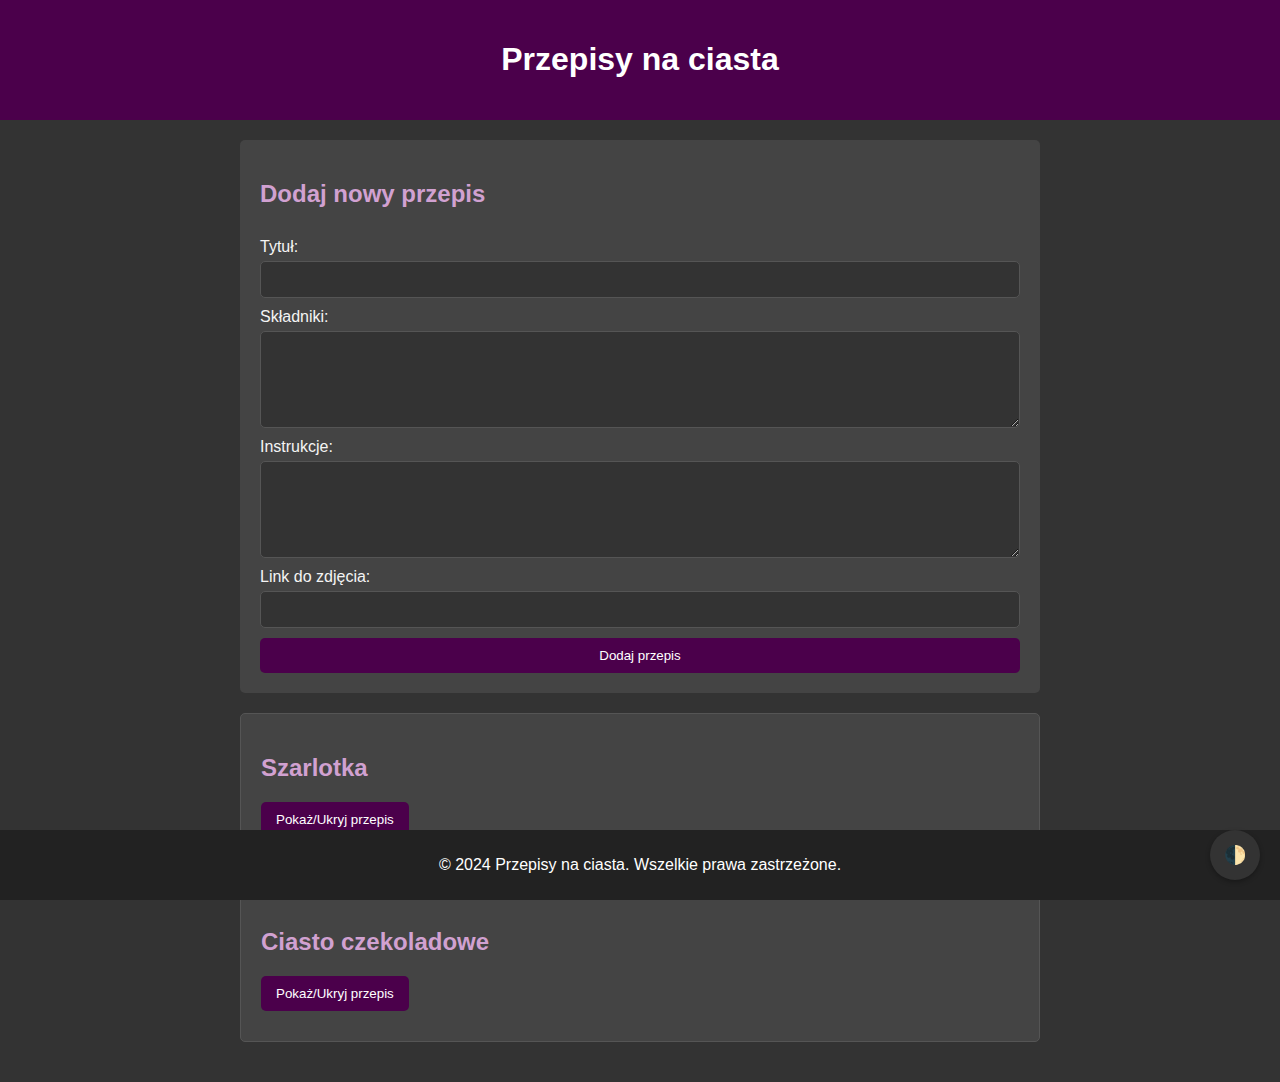
==== Test/Przepis/index.html @ 153767ce "Test update" ====
<!DOCTYPE html>
<html lang="pl">
<head>
    <meta charset="UTF-8">
    <meta name="viewport" content="width=device-width, initial-scale=1.0">
    <title>Przepisy na ciasta</title>
    <link rel="stylesheet" href="style.css">
</head>
<body>
    <header>
        <h1>Przepisy na ciasta</h1>
    </header>
    
    <main>
        <!-- Panel dodawania przepisów -->
        <section id="dodaj-przepis">
            <h2>Dodaj nowy przepis</h2>
            <form id="przepis-form">
                <label for="tytul">Tytuł:</label>
                <input type="text" id="tytul" required>
                
                <label for="skladniki">Składniki:</label>
                <textarea id="skladniki" rows="5" required></textarea>
                
                <label for="instrukcje">Instrukcje:</label>
                <textarea id="instrukcje" rows="5" required></textarea>
                
                <label for="zdjecie">Link do zdjęcia:</label>
                <input type="text" id="zdjecie">
                
                <button type="submit">Dodaj przepis</button>
            </form>
        </section>

        <section id="przepisy">
            <article class="przepis">
                <h2>Szarlotka</h2>
                <button class="toggle">Pokaż/Ukryj przepis</button>
                <div class="przepis-tresc">
                    <img src="szarlotka.jpg" alt="Zdjęcie szarlotki">
                    <h3>Składniki:</h3>
                    <ul>
                        <li>1 kg jabłek</li>
                        <li>2 szklanki mąki</li>
                        <li>1 szklanka cukru</li>
                        <li>200 g masła</li>
                        <li>2 jajka</li>
                        <li>1 łyżeczka proszku do pieczenia</li>
                        <li>1 łyżeczka cynamonu</li>
                    </ul>
                    <h3>Instrukcje:</h3>
                    <ol>
                        <li>Obierz jabłka i pokrój na plasterki.</li>
                        <li>Zagnieć ciasto z mąki, masła, cukru, jajek i proszku do pieczenia.</li>
                        <li>Wyłóż ciasto do formy i połóż na nim jabłka.</li>
                        <li>Posyp cynamonem i piecz w temperaturze 180°C przez 45 minut.</li>
                    </ol>
                </div>
            </article>
            
            <article class="przepis">
                <h2>Ciasto czekoladowe</h2>
                <button class="toggle">Pokaż/Ukryj przepis</button>
                <div class="przepis-tresc">
                    <img src="ciasto_czekoladowe.jpg" alt="Zdjęcie ciasta czekoladowego">
                    <h3>Składniki:</h3>
                    <ul>
                        <li>200 g czekolady gorzkiej</li>
                        <li>150 g masła</li>
                        <li>200 g cukru</li>
                        <li>4 jajka</li>
                        <li>100 g mąki</li>
                        <li>1 łyżeczka proszku do pieczenia</li>
                    </ul>
                    <h3>Instrukcje:</h3>
                    <ol>
                        <li>Rozpuść czekoladę z masłem w kąpieli wodnej.</li>
                        <li>Ubij jajka z cukrem na puszystą masę.</li>
                        <li>Dodaj rozpuszczoną czekoladę i delikatnie wymieszaj.</li>
                        <li>Przesiej mąkę z proszkiem do pieczenia i dodaj do masy czekoladowej.</li>
                        <li>Wylej ciasto do formy i piecz w temperaturze 180°C przez 30 minut.</li>
                    </ol>
                </div>
            </article>
        </section>
    </main>
    
    <footer>
        <p>&copy; 2024 Przepisy na ciasta. Wszelkie prawa zastrzeżone.</p>
    </footer>

    <!-- Przycisk zmiany motywu -->
    <button id="theme-toggle">🌓</button>

    <script src="script.js"></script>
</body>
</html>
---- Test/Przepis/style.css ----
/* Ciemny motyw - domyślny */
body {
    font-family: Arial, sans-serif;
    background-color: #333;
    color: #f4f4f4;
    margin: 0;
    padding: 0;
    transition: background-color 0.5s ease, color 0.5s ease; /* Płynna zmiana tła i koloru tekstu */
}

header {
    background-color: #4b004b; /* Ciemniejszy fioletowy kolor dla nagłówka w ciemnym motywie */
    color: white;
    padding: 20px 0;
    text-align: center;
    transition: background-color 0.5s ease; /* Płynna zmiana tła nagłówka */
}

main {
    padding: 20px;
    max-width: 800px;
    margin: auto;
}

article.przepis {
    background-color: #444; /* Ciemne tło dla artykułów */
    border: 1px solid #555;
    margin-bottom: 20px;
    padding: 20px;
    border-radius: 5px;
    transition: background-color 0.5s ease, border-color 0.5s ease; /* Płynna zmiana tła i obramowania artykułów */
}

article.przepis h2 {
    color: #d1a1d1; /* Jaśniejszy fioletowy kolor dla nagłówków w ciemnym motywie */
    transition: color 0.5s ease; /* Płynna zmiana koloru tekstu nagłówków */
}

.przepis-tresc {
    max-height: 0;
    overflow: hidden;
    transition: max-height 0.5s ease, opacity 0.5s ease; /* Płynne rozwijanie i zwijanie treści */
    opacity: 0;
}

.przepis-tresc.show {
    max-height: 1000px; /* Duża wartość dla płynnego rozwijania */
    opacity: 1;
}

img {
    max-width: 100%;
    height: auto;
    border-radius: 5px;
    margin-bottom: 10px;
}

button.toggle {
    background-color: #4b004b; /* Ciemniejszy fioletowy dla przycisków w ciemnym motywie */
    color: white;
    border: none;
    padding: 10px 15px;
    cursor: pointer;
    border-radius: 5px;
    margin-bottom: 10px;
    transition: background-color 0.3s ease, color 0.3s ease; /* Płynna zmiana koloru przycisków */
}

button.toggle:hover {
    background-color: #660066; /* Ciemniejszy fiolet na hover */
}

/* Stylizacja przycisku zmiany motywu */
#theme-toggle {
    position: fixed;
    bottom: 20px;
    right: 20px;
    width: 50px;
    height: 50px;
    background-color: #333;
    color: white;
    border: none;
    border-radius: 50%;
    cursor: pointer;
    font-size: 18px;
    box-shadow: 0 2px 5px rgba(0, 0, 0, 0.3);
    transition: background-color 0.5s ease; /* Płynna zmiana tła przycisku zmiany motywu */
}

#theme-toggle:hover {
    background-color: #555;
}

footer {
    background-color: #222;
    color: white;
    text-align: center;
    padding: 10px 0;
    position: fixed;
    bottom: 0;
    width: 100%;
    transition: background-color 0.5s ease; /* Płynna zmiana tła stopki */
}

/* Motyw jasny */
body.light-theme {
    background-color: #f4f4f4;
    color: #333;
}

body.light-theme header {
    background-color: #800080; /* Fioletowy kolor dla nagłówka w jasnym motywie */
}

body.light-theme article.przepis {
    background-color: white; /* Jasne tło dla artykułów */
    border-color: #ddd;
}

body.light-theme article.przepis h2 {
    color: #800080; /* Fioletowy kolor dla nagłówków w jasnym motywie */
}

body.light-theme button.toggle {
    background-color: #800080; /* Fioletowy dla przycisków w jasnym motywie */
}

body.light-theme button.toggle:hover {
    background-color: #660066; /* Ciemniejszy fiolet na hover */
}

body.light-theme footer {
    background-color: #333;
}


/* Panel dodawania przepisów */
#dodaj-przepis {
    background-color: #444; /* Ciemne tło dla panelu */
    color: #f4f4f4;
    padding: 20px;
    border-radius: 5px;
    margin-bottom: 20px;
    transition: background-color 0.5s ease; /* Płynna zmiana tła panelu */
}

#dodaj-przepis h2 {
    color: #d1a1d1; /* Jaśniejszy fioletowy kolor dla nagłówka panelu */
}

#przepis-form {
    display: flex;
    flex-direction: column;
}

#przepis-form label {
    margin-top: 10px;
}

#przepis-form input,
#przepis-form textarea {
    padding: 10px;
    margin-top: 5px;
    border-radius: 5px;
    border: 1px solid #555;
    background-color: #333;
    color: #f4f4f4;
}

#przepis-form button {
    background-color: #4b004b; /* Ciemniejszy fioletowy dla przycisku */
    color: white;
    border: none;
    padding: 10px 15px;
    margin-top: 10px;
    cursor: pointer;
    border-radius: 5px;
    transition: background-color 0.3s ease; /* Płynna zmiana koloru przycisku */
}

#przepis-form button:hover {
    background-color: #660066; /* Ciemniejszy fiolet na hover */
}

/* Pozostałe style pozostają bez zmian */
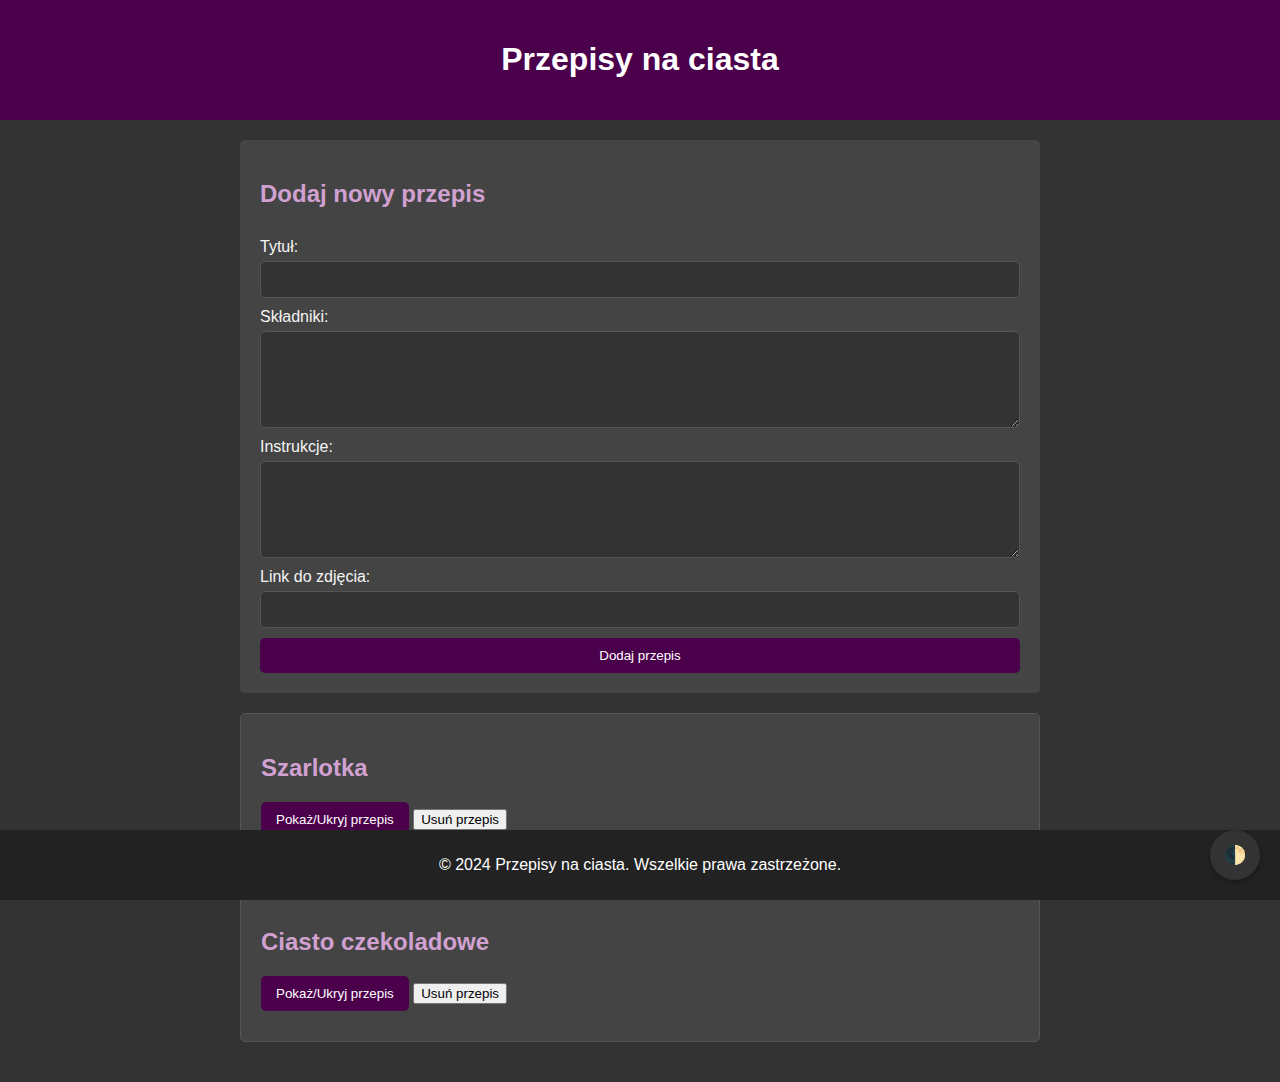
==== commit 67e9a15b: "Update index.html" ====
--- a/Test/Przepis/index.html
+++ b/Test/Przepis/index.html
@@ -33,9 +33,11 @@
         </section>
 
         <section id="przepisy">
+            <!-- Przykładowe przepisy -->
             <article class="przepis">
                 <h2>Szarlotka</h2>
                 <button class="toggle">Pokaż/Ukryj przepis</button>
+                <button class="delete">Usuń przepis</button>
                 <div class="przepis-tresc">
                     <img src="szarlotka.jpg" alt="Zdjęcie szarlotki">
                     <h3>Składniki:</h3>
@@ -61,6 +63,7 @@
             <article class="przepis">
                 <h2>Ciasto czekoladowe</h2>
                 <button class="toggle">Pokaż/Ukryj przepis</button>
+                <button class="delete">Usuń przepis</button>
                 <div class="przepis-tresc">
                     <img src="ciasto_czekoladowe.jpg" alt="Zdjęcie ciasta czekoladowego">
                     <h3>Składniki:</h3>
